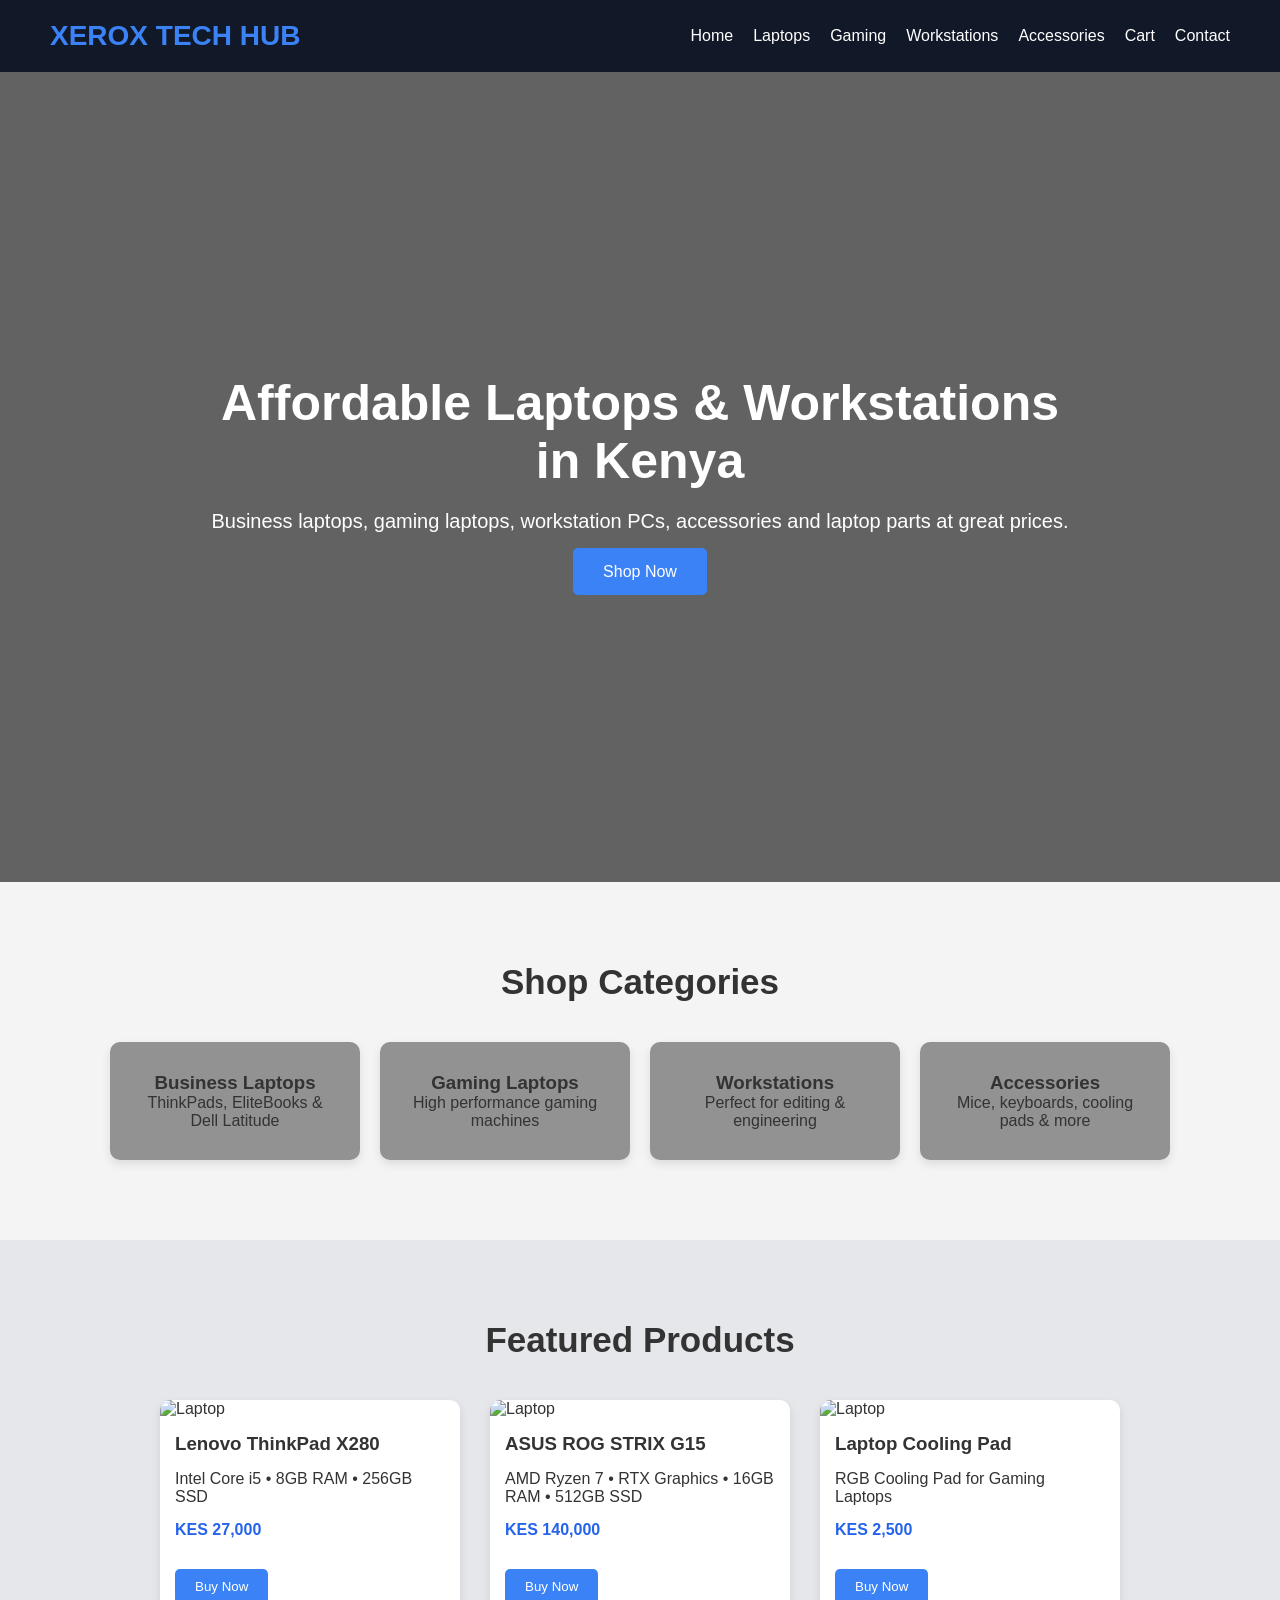
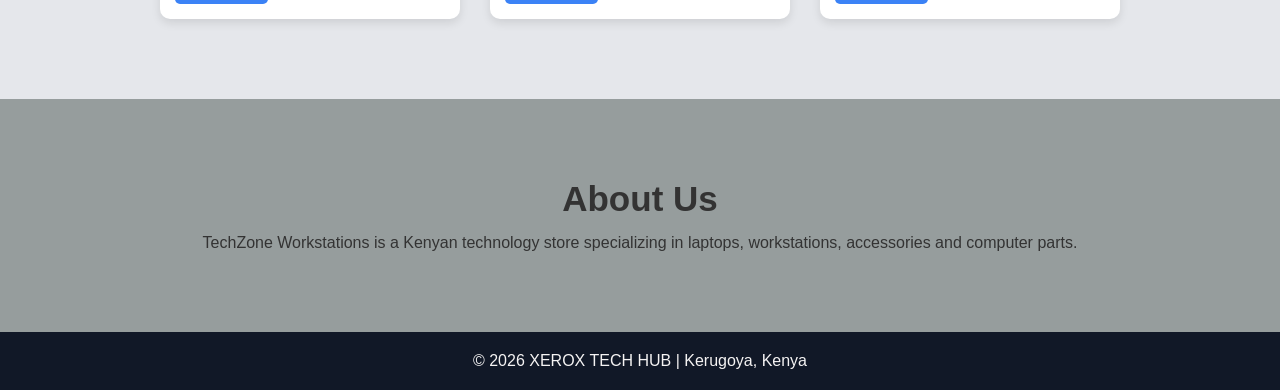
==== index.html @ 1694de85 "Add files via upload" ====
<!-- index.html -->
<!DOCTYPE html>
<html lang="en">
<head>
    <meta charset="UTF-8">
    <meta name="viewport" content="width=device-width, initial-scale=1.0">
    <title>XEROX TECH HUB</title>

    <link rel="stylesheet" href="style.css">
</head>
<body>

    <!-- Navigation -->
    <header>
        <nav class="navbar">
            <h1 class="logo">XEROX TECH HUB</h1>

            <ul class="nav-links">
                <li><a href="index.html">Home</a></li>
                <li><a href="businesslaptops.html">Laptops</a></li>
                <li><a href="gaminglaptops.html">Gaming</a></li>
                <li><a href="workstations.html">Workstations</a></li>
                <li><a href="accessories.html">Accessories</a></li>
                <li><a href="cart.html">Cart</a></li>
                <li><a href="contact.html">Contact</a></li>
            </ul>
        </nav>
    </header>

    <!-- Hero Section -->
    <section class="hero">
        <div class="hero-text">
            <h2>Affordable Laptops & Workstations in Kenya</h2>
            <p>
                Business laptops, gaming laptops, workstation PCs,
                accessories and laptop parts at great prices.
            </p>

            <a href="#categories" class="btn">Shop Now</a>
        </div>
    </section>

    <!-- Categories -->
<section class="categories" id="categories">
    <h2 class="section-title">Shop Categories</h2>

    <div class="category-container">

        <a href="businesslaptops.html" style="text-decoration: none; color: inherit;">
            <div class="category-card">
                <h3>Business Laptops</h3>
                <p>ThinkPads, EliteBooks & Dell Latitude</p>
            </div>
        </a>

        <a href="gaminglaptops.html" style="text-decoration: none; color: inherit;">
            <div class="category-card">
                <h3>Gaming Laptops</h3>
                <p>High performance gaming machines</p>
            </div>
        </a>

        <a href="workstations.html" style="text-decoration: none; color: inherit;">
            <div class="category-card">
                <h3>Workstations</h3>
                <p>Perfect for editing & engineering</p>
            </div>
        </a>

        <a href="accessories.html" style="text-decoration: none; color: inherit;">
            <div class="category-card">
                <h3>Accessories</h3>
                <p>Mice, keyboards, cooling pads & more</p>
            </div>
        </a>

    </div>
</section>

    <!-- Products -->
    <section class="products">

        <h2 class="section-title">Featured Products</h2>

        <div class="product-container">

            <!-- Product 1 -->
            <div class="product-card">
                     <img src="images/X280.jpeg" alt="Laptop">

                <h3>Lenovo ThinkPad X280</h3>

                <p>
                    Intel Core i5 • 8GB RAM • 256GB SSD
                </p>

                <h4>KES 27,000</h4>

                <button>Buy Now</button>
            </div>

            <!-- Product 2 -->
            <div class="product-card">
                <img src="images/ROG.jpeg" alt="Laptop">

                <h3>ASUS ROG STRIX G15</h3>

                <p>
                    AMD Ryzen 7 • RTX Graphics • 16GB RAM • 512GB SSD
                </p>

                <h4>KES 140,000</h4>

                <button>Buy Now</button>
            </div>

            <!-- Product 3 -->
            <div class="product-card">
                <img src="images/COOLINGPAD.jpg" alt="Laptop">

                <h3>Laptop Cooling Pad</h3>

                <p>
                    RGB Cooling Pad for Gaming Laptops
                </p>

                <h4>KES 2,500</h4>

                <button>Buy Now</button>
            </div>

        </div>
    </section>

    <!-- About -->
    <section class="about">

        <h2>About Us</h2>

        <p>
            TechZone Workstations is a Kenyan technology store
            specializing in laptops, workstations, accessories
            and computer parts.
        </p>

    </section>

    <!-- Footer -->
    <footer>

        <p>
            © 2026 XEROX TECH HUB | Kerugoya, Kenya
        </p>

    </footer>

</body>
</html>
---- style.css ----
/* style.css */

*{
    margin: 0;
    padding: 0;
    box-sizing: border-box;
    font-family: Arial, Helvetica, sans-serif;
}

body{
    background-color: #f4f4f4;
    color: #333;
}

/* NAVBAR */

.navbar{
    background-color: #111827;
    color: white;

    display: flex;
    justify-content: space-between;
    align-items: center;

    padding: 20px 50px;
}

.logo{
    font-size: 28px;
    color: #3b82f6;
}

.nav-links{
    display: flex;
    list-style: none;
}

.nav-links li{
    margin-left: 20px;
}

.nav-links a{
    color: white;
    text-decoration: none;
    transition: 0.3s;
}

.nav-links a:hover{
    color: #3b82f6;
}

/* HERO */

.hero{
    height: 90vh;

    background-image: linear-gradient(
        rgba(0,0,0,0.6),
        rgba(0,0,0,0.6)
    ),
    url('https://images.unsplash.com/photo-1518770660439-4636190af475?w=1200');

    background-size: cover;
    background-position: center;

    display: flex;
    align-items: center;
    justify-content: center;

    text-align: center;
    color: white;
}

.hero-text{
    width: 70%;
}

.hero-text h2{
    font-size: 50px;
    margin-bottom: 20px;
}

.hero-text p{
    font-size: 20px;
    margin-bottom: 30px;
}

.btn{
    background-color: #3b82f6;
    color: white;

    padding: 15px 30px;
    text-decoration: none;

    border-radius: 5px;

    transition: 0.3s;
}

.btn:hover{
    background-color: #2563eb;
}

/* SECTIONS */

.section-title{
    text-align: center;
    margin-bottom: 40px;
    font-size: 35px;
}

/* CATEGORIES */

.categories{
    padding: 80px 50px;
}

.category-container{
    display: flex;
    gap: 20px;
    flex-wrap: wrap;
    justify-content: center;
}

.category-card{
    background-color: rgb(146, 146, 146);

    width: 250px;

    padding: 30px;
    border-radius: 10px;

    text-align: center;

    box-shadow: 0 4px 10px rgba(0,0,0,0.1);

    transition: 0.3s;
}

.category-card:hover{
    transform: translateY(-10px);
}

/* PRODUCTS */

.products{
    padding: 80px 50px;
    background-color: #e5e7eb;
}

.product-container{
    display: flex;
    gap: 30px;
    justify-content: center;
    flex-wrap: wrap;
}

.product-card{
    background-color: white;

    width: 300px;

    border-radius: 10px;
    overflow: hidden;

    box-shadow: 0 4px 10px rgba(0,0,0,0.1);

    transition: 0.3s;
}

.product-card:hover{
    transform: scale(1.03);
}

.product-card img{
    width: 100%;
    height: 220px;
    object-fit: cover;
}

.product-card h3{
    margin: 15px;
}

.product-card p{
    margin: 15px;
}

.product-card h4{
    margin: 15px;
    color: #2563eb;
}

.product-card button{
    margin: 15px;

    padding: 10px 20px;

    background-color: #3b82f6;
    color: white;

    border: none;
    border-radius: 5px;

    cursor: pointer;
}

.product-card button:hover{
    background-color: #2563eb;
}

/* ABOUT */

.about{
    padding: 80px 50px;
    text-align: center;
    background-color: rgb(150, 157, 157);
}

.about h2{
    font-size: 35px;
    margin-bottom: 15px;
}

/* FOOTER */

footer{
    background-color: #111827;
    color: rgb(245, 243, 243);

    text-align: center;

    padding: 20px;
}

/* RESPONSIVE */

@media(max-width: 768px){

    .navbar{
        flex-direction: column;
    }

    .nav-links{
        margin-top: 15px;
        flex-wrap: wrap;
        justify-content: center;
    }

    .hero-text h2{
        font-size: 35px;
    }

    .hero-text p{
        font-size: 18px;
    }
}
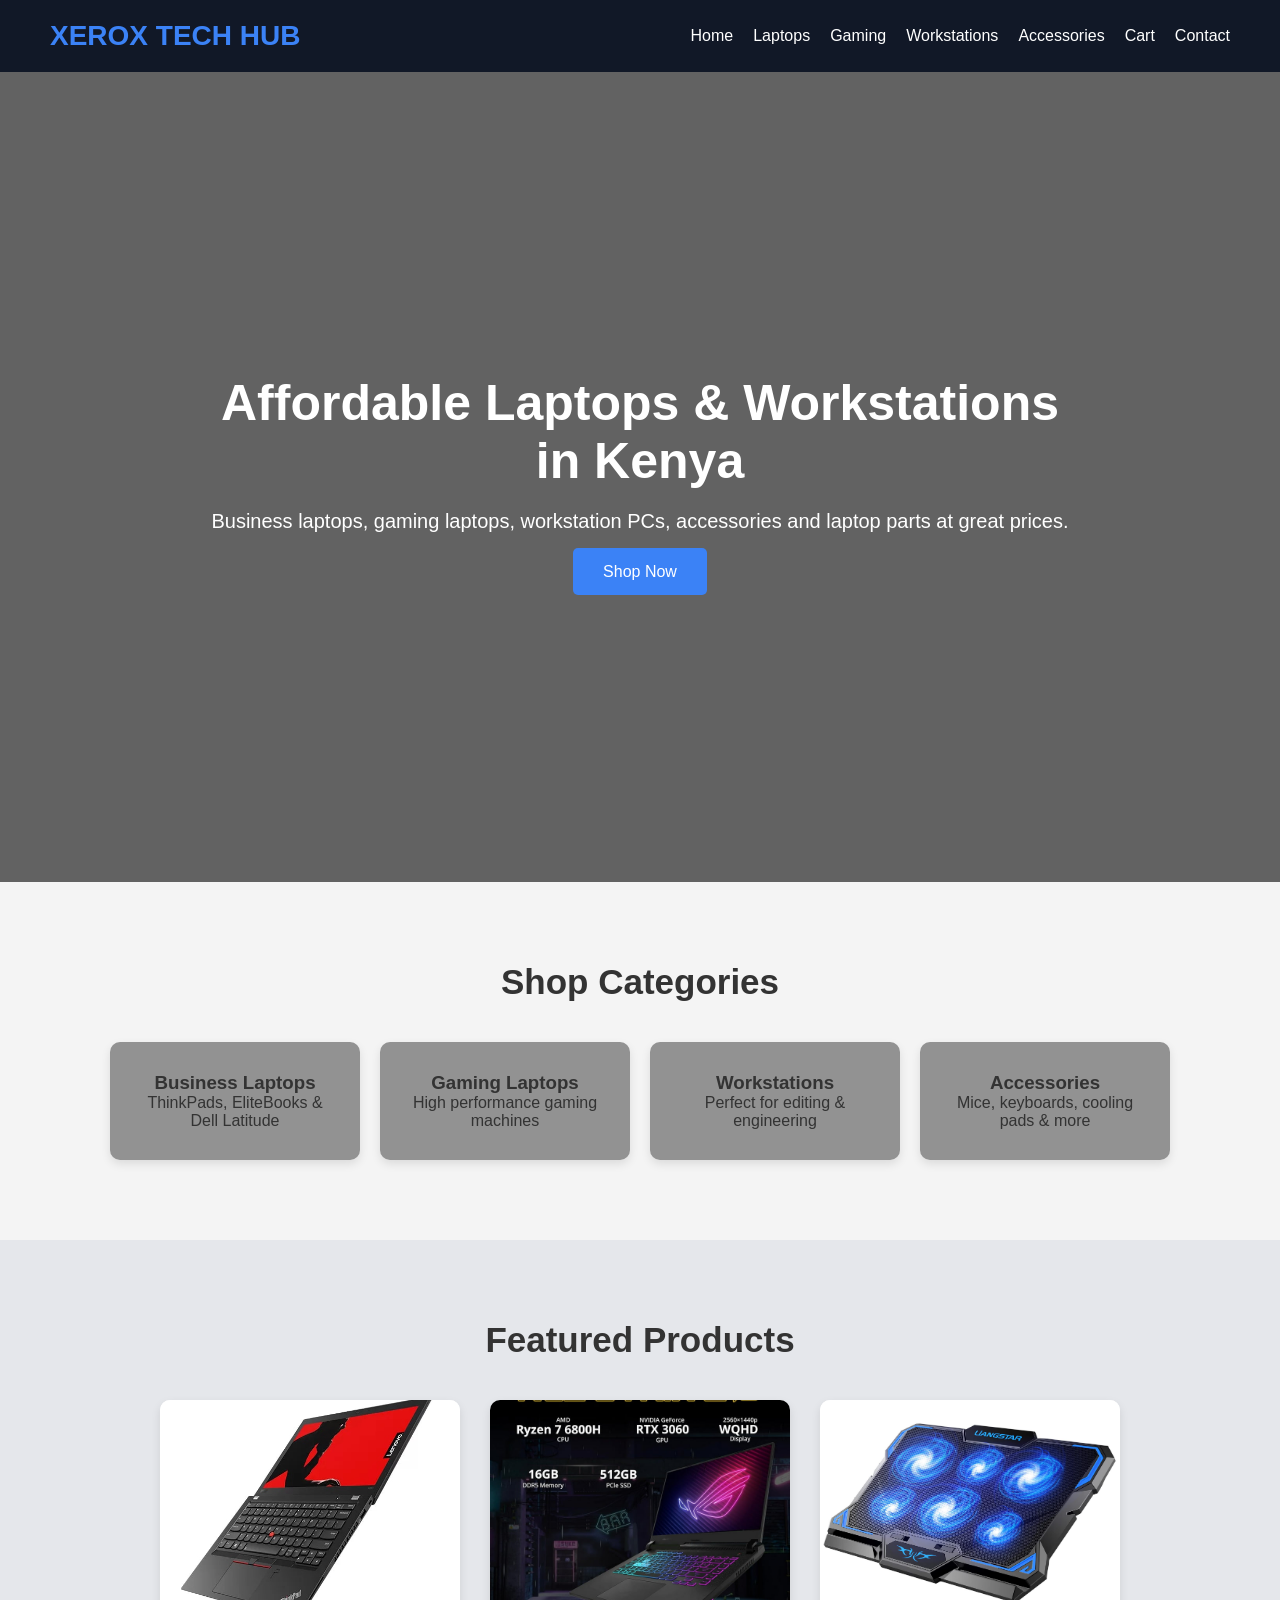
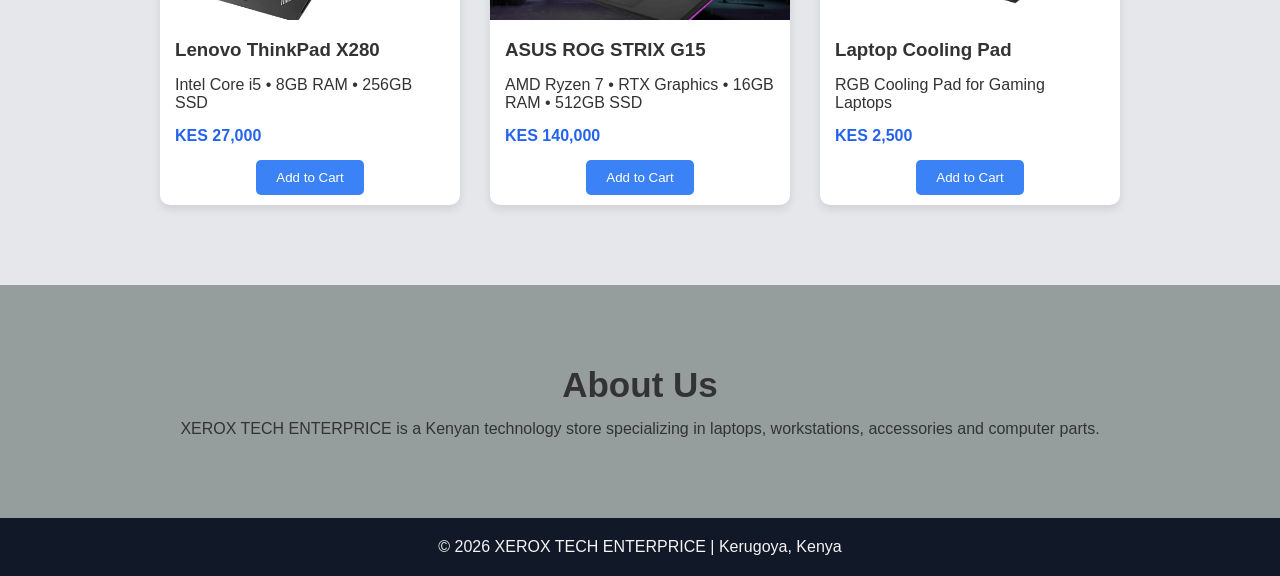
==== commit 9b285086: "Add files via upload" ====
--- a/index.html
+++ b/index.html
@@ -1,20 +1,16 @@
-<!-- index.html -->
 <!DOCTYPE html>
 <html lang="en">
 <head>
     <meta charset="UTF-8">
     <meta name="viewport" content="width=device-width, initial-scale=1.0">
     <title>XEROX TECH HUB</title>
-
     <link rel="stylesheet" href="style.css">
 </head>
 <body>
 
-    <!-- Navigation -->
     <header>
         <nav class="navbar">
             <h1 class="logo">XEROX TECH HUB</h1>
-
             <ul class="nav-links">
                 <li><a href="index.html">Home</a></li>
                 <li><a href="businesslaptops.html">Laptops</a></li>
@@ -27,7 +23,6 @@
         </nav>
     </header>
 
-    <!-- Hero Section -->
     <section class="hero">
         <div class="hero-text">
             <h2>Affordable Laptops & Workstations in Kenya</h2>
@@ -35,124 +30,98 @@
                 Business laptops, gaming laptops, workstation PCs,
                 accessories and laptop parts at great prices.
             </p>
-
             <a href="#categories" class="btn">Shop Now</a>
         </div>
     </section>
 
-    <!-- Categories -->
-<section class="categories" id="categories">
-    <h2 class="section-title">Shop Categories</h2>
+    <section class="categories" id="categories">
+        <h2 class="section-title">Shop Categories</h2>
+        <div class="category-container">
+            <a href="businesslaptops.html" style="text-decoration: none; color: inherit;">
+                <div class="category-card">
+                    <h3>Business Laptops</h3>
+                    <p>ThinkPads, EliteBooks & Dell Latitude</p>
+                </div>
+            </a>
+            <a href="gaminglaptops.html" style="text-decoration: none; color: inherit;">
+                <div class="category-card">
+                    <h3>Gaming Laptops</h3>
+                    <p>High performance gaming machines</p>
+                </div>
+            </a>
+            <a href="workstations.html" style="text-decoration: none; color: inherit;">
+                <div class="category-card">
+                    <h3>Workstations</h3>
+                    <p>Perfect for editing & engineering</p>
+                </div>
+            </a>
+            <a href="accessories.html" style="text-decoration: none; color: inherit;">
+                <div class="category-card">
+                    <h3>Accessories</h3>
+                    <p>Mice, keyboards, cooling pads & more</p>
+                </div>
+            </a>
+        </div>
+    </section>
 
-    <div class="category-container">
-
-        <a href="businesslaptops.html" style="text-decoration: none; color: inherit;">
-            <div class="category-card">
-                <h3>Business Laptops</h3>
-                <p>ThinkPads, EliteBooks & Dell Latitude</p>
-            </div>
-        </a>
-
-        <a href="gaminglaptops.html" style="text-decoration: none; color: inherit;">
-            <div class="category-card">
-                <h3>Gaming Laptops</h3>
-                <p>High performance gaming machines</p>
-            </div>
-        </a>
-
-        <a href="workstations.html" style="text-decoration: none; color: inherit;">
-            <div class="category-card">
-                <h3>Workstations</h3>
-                <p>Perfect for editing & engineering</p>
-            </div>
-        </a>
-
-        <a href="accessories.html" style="text-decoration: none; color: inherit;">
-            <div class="category-card">
-                <h3>Accessories</h3>
-                <p>Mice, keyboards, cooling pads & more</p>
-            </div>
-        </a>
-
-    </div>
-</section>
-
-    <!-- Products -->
     <section class="products">
-
         <h2 class="section-title">Featured Products</h2>
-
         <div class="product-container">
 
-            <!-- Product 1 -->
             <div class="product-card">
-                     <img src="images/X280.jpeg" alt="Laptop">
-
-                <h3>Lenovo ThinkPad X280</h3>
-
-                <p>
-                    Intel Core i5 • 8GB RAM • 256GB SSD
-                </p>
-
+                <a href="businesslaptops.html" style="text-decoration: none; color: inherit;">
+                    <img src="images/X280.jpeg" alt="Laptop">
+                    <h3>Lenovo ThinkPad X280</h3>
+                    <p>Intel Core i5 • 8GB RAM • 256GB SSD</p>
+                </a>
                 <h4>KES 27,000</h4>
-
-                <button>Buy Now</button>
+                <button onclick="addToCart('Lenovo ThinkPad X280', 27000, 'images/X280.jpeg')">Add to Cart</button>
             </div>
 
-            <!-- Product 2 -->
             <div class="product-card">
-                <img src="images/ROG.jpeg" alt="Laptop">
-
-                <h3>ASUS ROG STRIX G15</h3>
-
-                <p>
-                    AMD Ryzen 7 • RTX Graphics • 16GB RAM • 512GB SSD
-                </p>
-
+                <a href="gaminglaptops.html" style="text-decoration: none; color: inherit;">
+                    <img src="images/ROG.jpeg" alt="Laptop">
+                    <h3>ASUS ROG STRIX G15</h3>
+                    <p>AMD Ryzen 7 • RTX Graphics • 16GB RAM • 512GB SSD</p>
+                </a>
                 <h4>KES 140,000</h4>
-
-                <button>Buy Now</button>
+                <button onclick="addToCart('ASUS ROG STRIX G15', 140000, 'images/ROG.jpeg')">Add to Cart</button>
             </div>
 
-            <!-- Product 3 -->
             <div class="product-card">
-                <img src="images/COOLINGPAD.jpg" alt="Laptop">
-
-                <h3>Laptop Cooling Pad</h3>
-
-                <p>
-                    RGB Cooling Pad for Gaming Laptops
-                </p>
-
+                <a href="accessories.html" style="text-decoration: none; color: inherit;">
+                    <img src="images/COOLINGPAD.jpg" alt="Laptop">
+                    <h3>Laptop Cooling Pad</h3>
+                    <p>RGB Cooling Pad for Gaming Laptops</p>
+                </a>
                 <h4>KES 2,500</h4>
-
-                <button>Buy Now</button>
+                <button onclick="addToCart('Laptop Cooling Pad', 2500, 'images/COOLINGPAD.jpg')">Add to Cart</button>
             </div>
 
         </div>
     </section>
 
-    <!-- About -->
     <section class="about">
-
         <h2>About Us</h2>
-
         <p>
-            TechZone Workstations is a Kenyan technology store
+            XEROX TECH ENTERPRICE is a Kenyan technology store
             specializing in laptops, workstations, accessories
             and computer parts.
         </p>
-
     </section>
 
-    <!-- Footer -->
     <footer>
+        <p>© 2026 XEROX TECH ENTERPRICE | Kerugoya, Kenya</p>
+    </footer>
 
-        <p>
-            © 2026 XEROX TECH HUB | Kerugoya, Kenya
-        </p>
-
-    </footer>
+    <script>
+        function addToCart(name, price, image) {
+            let cart = JSON.parse(localStorage.getItem('cart')) || [];
+            cart.push({ name: name, price: price, image: image });
+            localStorage.setItem('cart', JSON.stringify(cart));
+            alert(name + " has been added to your cart!");
+        }
+    </script>
 
 </body>
 </html>
--- a/style.css
+++ b/style.css
@@ -254,4 +254,7 @@
     .hero-text p{
         font-size: 18px;
     }
+}.product-card button {
+    display: block;
+    margin: 10px auto;
 }
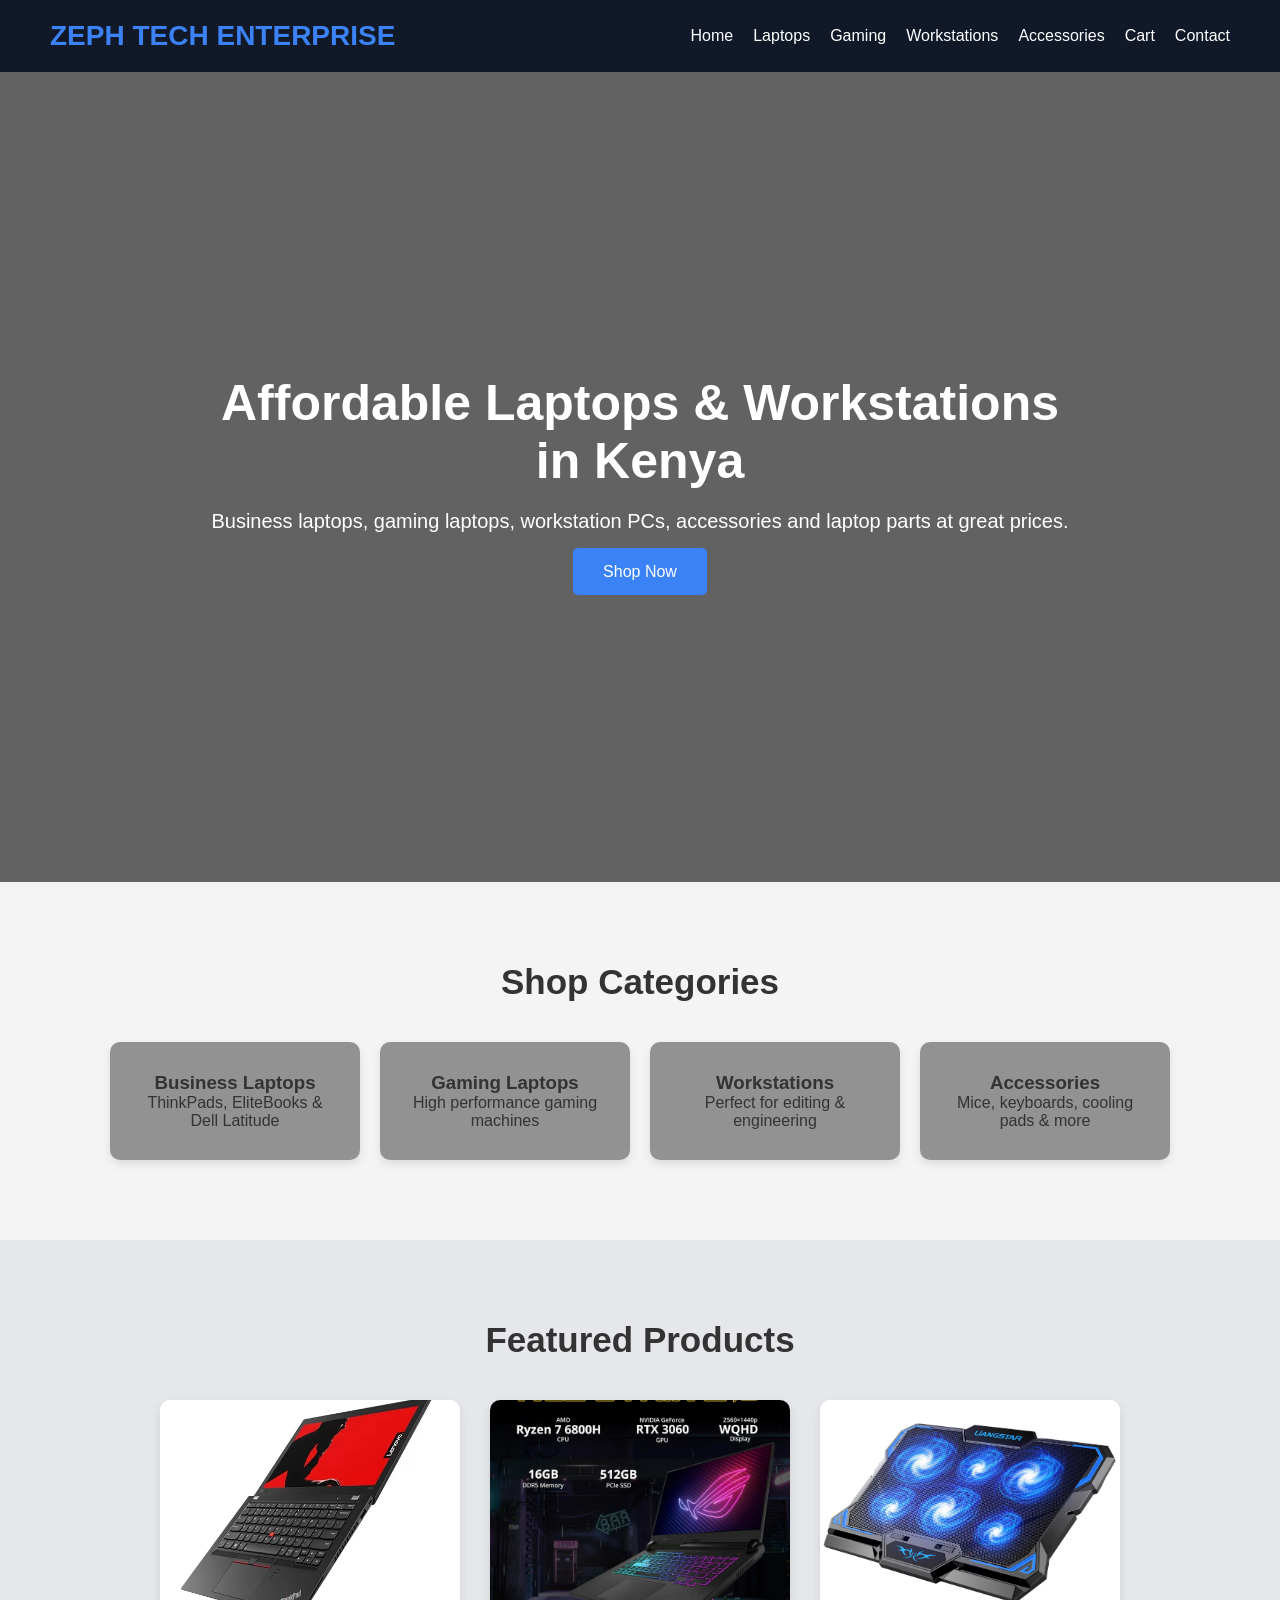
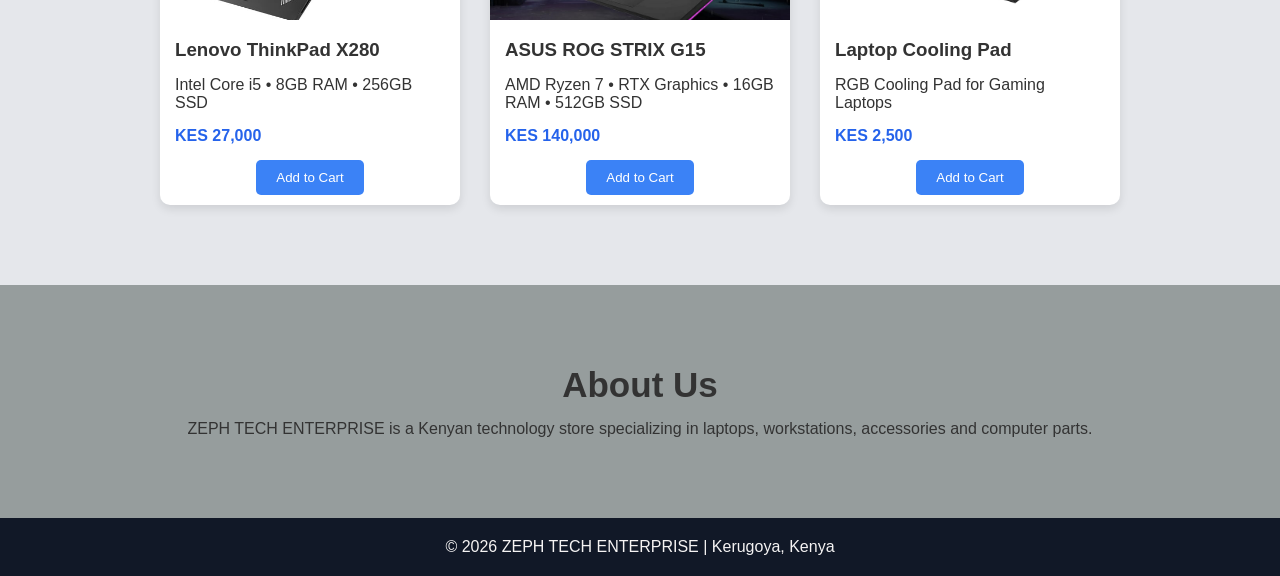
==== commit f01d6017: "Add files via upload" ====
--- a/index.html
+++ b/index.html
@@ -3,14 +3,14 @@
 <head>
     <meta charset="UTF-8">
     <meta name="viewport" content="width=device-width, initial-scale=1.0">
-    <title>XEROX TECH HUB</title>
+    <title>XEROX TECH ENTERPRISE</title>
     <link rel="stylesheet" href="style.css">
 </head>
 <body>
 
     <header>
         <nav class="navbar">
-            <h1 class="logo">XEROX TECH HUB</h1>
+            <h1 class="logo">ZEPH TECH ENTERPRISE</h1>
             <ul class="nav-links">
                 <li><a href="index.html">Home</a></li>
                 <li><a href="businesslaptops.html">Laptops</a></li>
@@ -104,14 +104,14 @@
     <section class="about">
         <h2>About Us</h2>
         <p>
-            XEROX TECH ENTERPRICE is a Kenyan technology store
+            ZEPH TECH ENTERPRISE is a Kenyan technology store
             specializing in laptops, workstations, accessories
             and computer parts.
         </p>
     </section>
 
     <footer>
-        <p>© 2026 XEROX TECH ENTERPRICE | Kerugoya, Kenya</p>
+        <p>© 2026 ZEPH TECH ENTERPRISE | Kerugoya, Kenya</p>
     </footer>
 
     <script>
